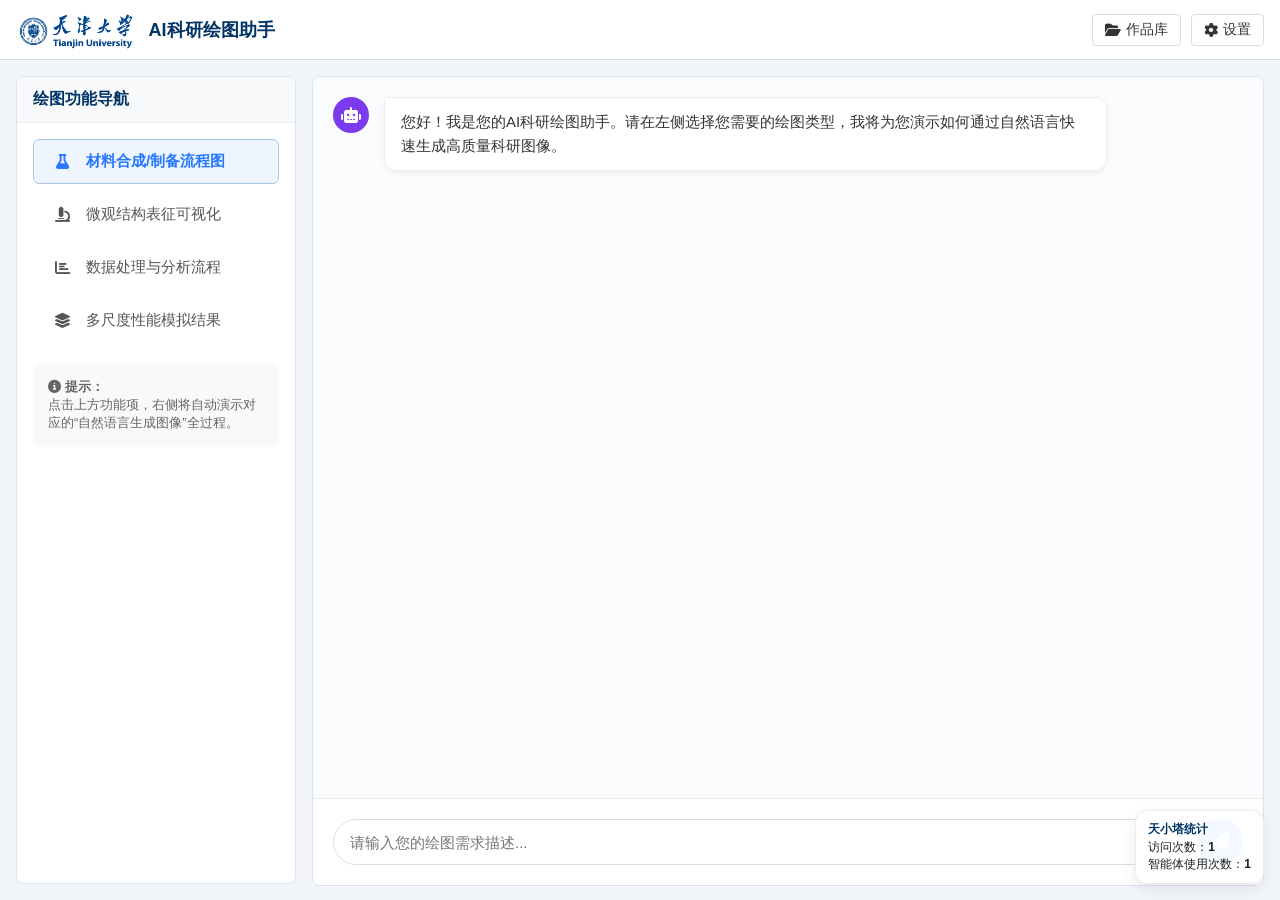
==== AI_Draw/index.html @ 1d7d1bfc "chore: initial import" ====
<!DOCTYPE html>
<html lang="zh-CN">
<head>
<meta charset="utf-8">
<meta name="viewport" content="width=device-width, initial-scale=1">
<title>AI科研绘图助手</title>
<link href="https://cdnjs.cloudflare.com/ajax/libs/font-awesome/6.4.0/css/all.min.css" rel="stylesheet">
<style>
    body {
        margin: 0;
        font-family: -apple-system, BlinkMacSystemFont, "Segoe UI", Roboto, Helvetica, Arial, sans-serif;
        background: #f2f5f9;
        color: #1a1a1a;
        height: 100vh;
        display: flex;
        flex-direction: column;
    }

    /* Top Bar */
    header {
        display: flex;
        justify-content: space-between;
        align-items: center;
        padding: 8px 16px;
        background: #fff;
        border-bottom: 1px solid #d4dbe8;
        height: 60px;
        box-sizing: border-box;
    }
    
    .logo-area {
        display: flex;
        align-items: center;
        gap: 12px;
        background-color: transparent;
        padding: 5px 0;
    }

    .logo-img {
        height: 40px;
        padding: 2px;
        /* filter: invert(1); */
    }

    .header-title {
        font-size: 18px;
        font-weight: 700;
        color: #003366;
    }

    .header-btn {
        background: #fff;
        border: 1px solid #dcdcdc;
        border-radius: 4px;
        padding: 6px 12px;
        font-size: 14px;
        cursor: pointer;
        display: flex;
        align-items: center;
        gap: 5px;
        color: #333;
    }

    /* Main Layout */
    .container {
        display: grid;
        grid-template-columns: 280px 1fr;
        gap: 16px;
        padding: 16px;
        flex: 1;
        overflow: hidden;
    }

    /* Cards */
    .card {
        background: #fff;
        border: 1px solid #dde3ee;
        border-radius: 8px;
        box-shadow: 0 1px 3px rgba(0,0,0,0.02);
        display: flex;
        flex-direction: column;
        overflow: hidden;
        font-size: 15px;
    }

    .card-header {
        padding: 12px 16px;
        font-weight: 600;
        font-size: 16px;
        border-bottom: 1px solid #f0f0f0;
        background: #f8f9fa;
        color: #003366;
    }

    .card-body {
        padding: 16px;
        flex: 1;
        overflow-y: auto;
    }

    /* Sidebar Navigation */
    .nav-list {
        display: flex;
        flex-direction: column;
        gap: 8px;
    }

    .nav-item {
        display: flex;
        align-items: center;
        gap: 12px;
        padding: 12px 16px;
        border-radius: 6px;
        cursor: pointer;
        transition: all 0.2s;
        color: #555;
        border: 1px solid transparent;
    }

    .nav-item:hover {
        background: #f0f7ff;
        color: #2878ff;
    }

    .nav-item.active {
        background: #eef5ff;
        color: #2878ff;
        border-color: #a9c7e6;
        font-weight: 600;
    }

    .nav-icon {
        width: 24px;
        text-align: center;
    }

    /* Chat Area */
    .chat-area {
        display: flex;
        flex-direction: column;
        height: 100%;
        background: #fff;
        border-radius: 8px;
        border: 1px solid #dde3ee;
        overflow: hidden;
    }

    .chat-messages {
        flex: 1;
        padding: 20px;
        overflow-y: auto;
        display: flex;
        flex-direction: column;
        gap: 20px;
        background: #fafbfc;
    }

    .message {
        display: flex;
        gap: 15px;
        max-width: 85%;
        animation: fadeIn 0.3s ease;
    }

    .message.user {
        align-self: flex-end;
        flex-direction: row-reverse;
    }

    .message.ai {
        align-self: flex-start;
    }

    .avatar {
        width: 36px;
        height: 36px;
        border-radius: 50%;
        display: flex;
        align-items: center;
        justify-content: center;
        flex-shrink: 0;
        font-size: 16px;
        color: white;
    }

    .user .avatar { background: #2878ff; }
    .ai .avatar { background: #7c3aed; }

    .msg-content {
        padding: 12px 16px;
        border-radius: 12px;
        font-size: 15px;
        line-height: 1.6;
        box-shadow: 0 2px 5px rgba(0,0,0,0.05);
        position: relative;
    }

    .user .msg-content {
        background: #eef5ff;
        color: #1a1a1a;
        border-top-right-radius: 2px;
    }

    .ai .msg-content {
        background: #fff;
        border: 1px solid #eee;
        color: #333;
        border-top-left-radius: 2px;
    }

    /* Thought Process */
    .thought-box {
        margin-top: 10px;
        background: #f8f9fa;
        border: 1px solid #eee;
        border-radius: 6px;
        font-size: 13px;
        overflow: hidden;
    }

    .thought-header {
        padding: 8px 12px;
        background: #f1f3f5;
        color: #666;
        font-weight: 600;
        display: flex;
        align-items: center;
        gap: 6px;
        font-size: 12px;
    }

    .thought-body {
        padding: 10px 12px;
        color: #555;
        font-family: monospace;
        white-space: pre-wrap;
    }

    /* Image Result */
    .image-result {
        margin-top: 12px;
        border: 1px solid #eee;
        border-radius: 6px;
        overflow: hidden;
        background: #fff;
        min-height: 200px;
        display: flex;
        align-items: center;
        justify-content: center;
    }

    .image-placeholder {
        width: 100%;
        height: 200px;
        background: #f0f2f5;
        display: flex;
        align-items: center;
        justify-content: center;
        color: #888;
        font-size: 14px;
    }
    
    .generated-img {
        width: 100%;
        height: auto;
        display: block;
    }

    /* Input Area */
    .input-container {
        padding: 20px;
        background: #fff;
        border-top: 1px solid #eee;
        display: flex;
        gap: 12px;
    }

    .chat-input {
        flex: 1;
        padding: 12px 16px;
        border: 1px solid #dcdcdc;
        border-radius: 24px;
        font-size: 15px;
        outline: none;
        transition: border-color 0.2s;
    }

    .chat-input:focus {
        border-color: #2878ff;
    }

    .send-btn {
        width: 46px;
        height: 46px;
        border-radius: 50%;
        background: #2878ff;
        color: white;
        border: none;
        cursor: pointer;
        display: flex;
        align-items: center;
        justify-content: center;
        font-size: 18px;
        transition: background 0.2s;
    }

    .send-btn:hover {
        background: #1e64d4;
    }

    @keyframes fadeIn {
        from { opacity: 0; transform: translateY(5px); }
        to { opacity: 1; transform: translateY(0); }
    }
    
    /* Typing Indicator */
    .typing-indicator span {
        display: inline-block;
        width: 6px;
        height: 6px;
        background-color: #ccc;
        border-radius: 50%;
        animation: typing 1.4s infinite ease-in-out both;
        margin: 0 2px;
    }
    
    .typing-indicator span:nth-child(1) { animation-delay: -0.32s; }
    .typing-indicator span:nth-child(2) { animation-delay: -0.16s; }
    
    @keyframes typing {
        0%, 80%, 100% { transform: scale(0); }
        40% { transform: scale(1); }
    }

    /* Modal Styles */
    .modal {
        display: none;
        position: fixed;
        z-index: 1000;
        left: 0;
        top: 0;
        width: 100%;
        height: 100%;
        background-color: rgba(0,0,0,0.5);
        align-items: center;
        justify-content: center;
        backdrop-filter: blur(2px);
    }
    .modal-content {
        background-color: #fff;
        border-radius: 8px;
        width: 450px;
        box-shadow: 0 10px 25px rgba(0,0,0,0.2);
        animation: slideDown 0.3s ease;
    }
    .modal-header {
        padding: 15px 20px;
        border-bottom: 1px solid #eee;
        display: flex;
        justify-content: space-between;
        align-items: center;
    }
    .modal-body {
        padding: 20px;
    }
    .modal-footer {
        padding: 15px 20px;
        border-top: 1px solid #eee;
        display: flex;
        justify-content: flex-end;
        gap: 10px;
    }
    .form-group { margin-bottom: 15px; }
    .form-group label { display: block; margin-bottom: 8px; font-weight: 600; font-size: 14px; color: #333; }
    .form-control {
        width: 100%;
        padding: 10px 12px;
        border: 1px solid #ddd;
        border-radius: 6px;
        box-sizing: border-box;
        font-size: 14px;
        transition: border-color 0.2s;
    }
    .form-control:focus { border-color: #2878ff; outline: none; }
    .btn-save {
        background: #2878ff; color: white; border: none; padding: 8px 16px;
        border-radius: 4px; cursor: pointer; font-weight: 500;
    }
    .btn-save:hover { background: #1e64d4; }
    .btn-cancel {
        background: #f1f3f5; color: #333; border: none; padding: 8px 16px;
        border-radius: 4px; cursor: pointer;
    }
    .btn-cancel:hover { background: #e1e3e5; }
    .close-btn { font-size: 24px; cursor: pointer; color: #999; }
    .close-btn:hover { color: #333; }
    .help-text { font-size: 12px; color: #888; margin-top: 5px; }
    
    @keyframes slideDown { 
        from { transform: translateY(-20px); opacity: 0; } 
        to { transform: translateY(0); opacity: 1; } 
    }

</style>
</head>
<body>

<header>
    <div class="logo-area">
        <img src="tju_white_padding.png" class="logo-img" alt="TJU Logo">
        <div class="header-title">AI科研绘图助手</div>
    </div>
    <div style="display: flex; gap: 10px;">
        <button class="header-btn"><i class="fas fa-folder-open"></i> 作品库</button>
        <button class="header-btn" onclick="toggleSettings()"><i class="fas fa-cog"></i> 设置</button>
    </div>
</header>

<div class="container">
    <!-- Left Sidebar: Functions -->
    <aside class="card">
        <div class="card-header">绘图功能导航</div>
        <div class="card-body">
            <div class="nav-list">
                <div class="nav-item active" onclick="switchDemo(0)">
                    <div class="nav-icon"><i class="fas fa-flask"></i></div>
                    <div>材料合成/制备流程图</div>
                </div>
                <div class="nav-item" onclick="switchDemo(1)">
                    <div class="nav-icon"><i class="fas fa-microscope"></i></div>
                    <div>微观结构表征可视化</div>
                </div>
                <div class="nav-item" onclick="switchDemo(2)">
                    <div class="nav-icon"><i class="fas fa-chart-bar"></i></div>
                    <div>数据处理与分析流程</div>
                </div>
                <div class="nav-item" onclick="switchDemo(3)">
                    <div class="nav-icon"><i class="fas fa-layer-group"></i></div>
                    <div>多尺度性能模拟结果</div>
                </div>
            </div>
            
            <div style="margin-top: 20px; padding: 15px; background: #f8f9fa; border-radius: 6px; font-size: 13px; color: #666;">
                <i class="fas fa-info-circle"></i> <strong>提示：</strong><br>
                点击上方功能项，右侧将自动演示对应的“自然语言生成图像”全过程。
            </div>
        </div>
    </aside>

    <!-- Right: Chat Interaction -->
    <main class="chat-area">
        <div class="chat-messages" id="chatBox">
            <!-- Initial Welcome Message -->
            <div class="message ai">
                <div class="avatar"><i class="fas fa-robot"></i></div>
                <div class="msg-content">
                    您好！我是您的AI科研绘图助手。请在左侧选择您需要的绘图类型，我将为您演示如何通过自然语言快速生成高质量科研图像。
                </div>
            </div>
        </div>
        
        <div class="input-container">
            <input type="text" class="chat-input" id="userInput" placeholder="请输入您的绘图需求描述..." onkeypress="checkEnter(event)">
            <button class="send-btn" onclick="handleUserSubmit()"><i class="fas fa-paper-plane"></i></button>
        </div>
    </main>
</div>

<!-- Settings Modal -->
<div id="settingsModal" class="modal">
    <div class="modal-content">
        <div class="modal-header">
            <h3><i class="fas fa-cog"></i> 设置</h3>
            <span class="close-btn" onclick="toggleSettings()">&times;</span>
        </div>
        <div class="modal-body">
            <div class="form-group">
                <label>AIMixhub API Key</label>
                <input type="password" id="apiKeyInput" placeholder="请输入您的 API Key (sk-...)" class="form-control">
                <div class="help-text">请前往 <a href="https://aihubmix.com" target="_blank" style="color:#2878ff;">AiHubMix</a> 获取 API Key</div>
            </div>
            <div class="form-group">
                <label>思考模型 (Thinking Model)</label>
                <select id="textModelSelect" class="form-control">
                    <option value="gpt-4o">GPT-4o (Recommended)</option>
                    <option value="claude-3-5-sonnet-20240620">Claude 3.5 Sonnet</option>
                    <option value="gpt-4-turbo">GPT-4 Turbo</option>
                    <option value="gpt-3.5-turbo">GPT-3.5 Turbo (Fast)</option>
                </select>
            </div>
            <div class="form-group">
                <label>绘图模型 (Drawing Model)</label>
                <select id="modelSelect" class="form-control">
                    <option value="dall-e-3">DALL-E 3 (Recommended)</option>
                    <option value="gpt-image-1.5">GPT Image 1.5</option>
                    <option value="midjourney">Midjourney</option>
                    <option value="flux-pro">Flux Pro</option>
                </select>
            </div>
        </div>
        <div class="modal-footer">
            <button class="btn-cancel" onclick="toggleSettings()">取消</button>
            <button class="btn-save" onclick="saveSettings()">保存配置</button>
        </div>
    </div>
</div>

<script>
    // Configuration
    const demos = [
        {
            input: "请帮我绘制一张水热法合成二氧化钛纳米管的流程图，包含前驱体混合、水热反应釜加热（180度，24小时）、离心清洗和煅烧四个步骤。",
            thought: "【任务分析】\n- 目标：绘制水热法合成 TiO2 纳米管的实验流程图\n- 关键步骤：\n  1. 前驱体混合 (Mixing): 烧杯、磁力搅拌\n  2. 水热反应 (Hydrothermal): 不锈钢高压反应釜，标注 180°C, 24h\n  3. 清洗 (Washing): 离心机示意图\n  4. 煅烧 (Calcination): 马弗炉示意图，标注 TiO2 Nanotubes\n- 视觉风格：扁平化矢量风格，科学严谨，蓝灰色调\n- 布局：线性流程，使用箭头连接各步骤",
            outputType: "process",
            outputDesc: "TiO2纳米管水热合成流程示意图",
            imgUrl: "Figure1.png"
        },
        {
            input: "生成一张锂离子电池正极材料（LiCoO2）的微观层状结构示意图，显示锂离子在层间的脱嵌过程。",
            thought: "【结构建模分析】\n- 主体材料：LiCoO2 (层状结构)\n- 晶体特征：\n  1. CoO6 八面体层 (蓝色多面体)\n  2. Li+ 离子层 (绿色球体，位于层间)\n- 动态过程：锂离子脱嵌 (Deintercalation)\n- 视觉元素：\n  - 绘制 3 层 CoO6 slab\n  - 添加弯曲箭头指示 Li+ 移动路径\n  - 标注 'c-axis' 和 'Li+ diffusion'\n- 渲染风格：3D 原子级渲染，具有光影立体感",
            outputType: "structure",
            outputDesc: "LiCoO2层状结构及离子脱嵌示意图",
            imgUrl: "Figure2.png"
        },
        {
            input: "根据XRD数据绘制一张对比图，展示未掺杂和N掺杂碳材料的(002)峰位偏移情况，并标记出层间距的变化。",
            thought: "【数据可视化规划】\n- 图表类型：XRD 衍射图谱 (Intensity a.u. vs 2θ)\n- 数据组：\n  1. Pristine Carbon (黑色曲线)\n  2. N-doped Carbon (红色曲线)\n- 关键特征：\n  - (002) 峰位置约在 26°\n  - N掺杂后峰位向小角度偏移 (Shift left)\n- 标注要求：\n  - 绘制局部放大图 (Inset)\n  - 添加双向箭头标记 'Peak Shift'\n  - 标注 'd-spacing increase'\n- 输出规范：学术期刊标准 (Publication Quality)",
            outputType: "data",
            outputDesc: "XRD衍射图谱对比分析图",
            imgUrl: "Figure3.png"
        },
        {
            input: "模拟并可视化纳米流体在微通道内的流速分布热力图，展示近壁面的边界层效应。",
            thought: "【多物理场模拟可视化】\n- 物理场景：微流控通道内的纳米流体流动\n- 可视化量：流速场 (Velocity Field)\n- 表现形式：热力图/云图 (Contour Plot)\n- 特征捕捉：\n  1. 中心区域流速最高 (呈现红色)\n  2. 近壁面区域流速趋于零 (呈现蓝色，边界层效应)\n  3. 速度剖面呈抛物线分布\n- 视角：通道纵截面视图\n- 色阶：Rainbow (Blue-Green-Red)",
            outputType: "simulation",
            outputDesc: "微通道纳米流体流速分布云图",
            imgUrl: "Figure4.png"
        }
    ];

    let isProcessing = false;
    let apiKey = localStorage.getItem('aimixhub_key') || '';
    let apiModel = localStorage.getItem('aimixhub_model') || 'dall-e-3';
    let textModel = localStorage.getItem('aimixhub_text_model') || 'gpt-4o';

    // Initialize Settings
    document.getElementById('apiKeyInput').value = apiKey;
    document.getElementById('modelSelect').value = apiModel;
    document.getElementById('textModelSelect').value = textModel;

    // Settings Functions
    function toggleSettings() {
        const modal = document.getElementById('settingsModal');
        modal.style.display = modal.style.display === 'flex' ? 'none' : 'flex';
    }

    function saveSettings() {
        const key = document.getElementById('apiKeyInput').value.trim();
        const model = document.getElementById('modelSelect').value;
        const txtModel = document.getElementById('textModelSelect').value;
        
        if (key) {
            apiKey = key;
            apiModel = model;
            textModel = txtModel;
            localStorage.setItem('aimixhub_key', apiKey);
            localStorage.setItem('aimixhub_model', apiModel);
            localStorage.setItem('aimixhub_text_model', textModel);
            alert('配置已保存！');
            toggleSettings();
        } else {
            alert('请输入有效的 API Key');
        }
    }

    // Close modal when clicking outside
    window.onclick = function(event) {
        const modal = document.getElementById('settingsModal');
        if (event.target == modal) {
            modal.style.display = "none";
        }
    }

    // Enter Key Handler
    function checkEnter(event) {
        if (event.key === 'Enter') {
            handleUserSubmit();
        }
    }

    // Main Submission Logic
    async function handleUserSubmit() {
        if (isProcessing) return;
        const inputField = document.getElementById('userInput');
        const userText = inputField.value.trim();

        if (!userText) return;

        isProcessing = true;
        inputField.value = '';
        inputField.disabled = true;

        // 1. Display User Message
        appendMessage('user', userText);

        // 2. Determine Mode (API vs Demo Fallback)
        let thoughtContent = "";
        let finalImageUrl = "";
        let isApiSuccess = false;
        let outputDesc = "AI生成结果";

        // Check if input matches a demo exactly (for fallback)
        const matchedDemo = demos.find(d => d.input === userText);

        if (apiKey) {
            // --- Real AI Mode ---
            
            // Step A: Thinking (Text Gen)
            const thoughtId = appendThinkingPlaceholder();
            try {
                thoughtContent = await callAiMixHubTextGen(userText);
            } catch (e) {
                console.error("Text Gen Error:", e);
                thoughtContent = matchedDemo ? matchedDemo.thought : "【系统提示】思考过程生成失败，直接进行绘图...";
            }
            updateThinkingContent(thoughtId, thoughtContent);

            // Step B: Image Gen
            const genMsgId = appendGenerationStatus();
            try {
                const resultUrl = await callAiMixHubImageGen(userText);
                if (resultUrl) {
                    finalImageUrl = resultUrl;
                    isApiSuccess = true;
                } else {
                    throw new Error("Image generation returned null");
                }
            } catch (e) {
                console.error("Image Gen Error:", e);
                finalImageUrl = matchedDemo ? matchedDemo.imgUrl : "Figure1.png"; // Fallback
                outputDesc = "生成失败 (显示示例)";
            }
            // Remove generation status
            const statusDiv = document.getElementById(genMsgId);
            if (statusDiv) statusDiv.remove();

        } else {
            // --- Demo / Fallback Mode ---
            if (matchedDemo) {
                // Simulate Thinking
                const thoughtId = appendThinkingPlaceholder();
                await delay(1500);
                updateThinkingContent(thoughtId, matchedDemo.thought);
                
                // Simulate Image Gen
                await delay(1000);
                finalImageUrl = matchedDemo.imgUrl;
                outputDesc = matchedDemo.outputDesc;
            } else {
                appendMessage('ai', '请先在设置中配置 API Key 以使用自定义绘图功能。');
                isProcessing = false;
                inputField.disabled = false;
                inputField.focus();
                return;
            }
        }

        // 3. Display Result
        appendResult(outputDesc, finalImageUrl, isApiSuccess);

        isProcessing = false;
        inputField.disabled = false;
        inputField.focus();
    }

    // Sidebar Demo Click - Just fills input now
    async function switchDemo(index) {
        if (isProcessing) return;
        
        // Update active nav
        document.querySelectorAll('.nav-item').forEach((item, i) => {
            if (i === index) item.classList.add('active');
            else item.classList.remove('active');
        });

        const demo = demos[index];
        const inputField = document.getElementById('userInput');
        
        // Fill input with visual effect
        inputField.value = '';
        inputField.placeholder = "正在载入示例...";
        await delay(300);
        inputField.value = demo.input;
        inputField.placeholder = "请输入您的绘图需求描述...";
        inputField.focus();
    }

    // API: Text Generation (Thinking)
    async function callAiMixHubTextGen(prompt) {
        const systemPrompt = `你是一位专业的科研绘图助手。请分析用户的绘图需求，并输出详细的绘图思路。
输出格式要求：
【任务分析】简要分析绘图目标。
【视觉元素】列出画面中需要的关键物体、结构或数据特征。
【风格与布局】描述配色、视角、构图方式（如扁平化、3D渲染、流程图等）。
请保持回答简洁专业，不要输出Markdown代码块，直接输出文本内容。`;

        try {
            const response = await fetch('https://aihubmix.com/v1/chat/completions', {
                method: 'POST',
                headers: {
                    'Content-Type': 'application/json',
                    'Authorization': `Bearer ${apiKey}`
                },
                body: JSON.stringify({
                    model: textModel,
                    messages: [
                        { role: "system", content: systemPrompt },
                        { role: "user", content: prompt }
                    ],
                    temperature: 0.7
                })
            });

            if (!response.ok) throw new Error('Text API Error');
            const data = await response.json();
            return data.choices[0].message.content;
        } catch (e) {
            console.error('Text Gen Failed:', e);
            throw e;
        }
    }

    async function callAiMixHubImageGen(prompt) {
        try {
            const response = await fetch('https://aihubmix.com/v1/images/generations', {
                method: 'POST',
                headers: {
                    'Content-Type': 'application/json',
                    'Authorization': `Bearer ${apiKey}`
                },
                body: JSON.stringify({
                    model: apiModel,
                    prompt: prompt,
                    n: 1,
                    size: "1024x1024"
                })
            });

            if (!response.ok) {
                const err = await response.json();
                console.error('API Error:', err);
                return null;
            }

            const data = await response.json();
            if (data.data && data.data.length > 0) {
                return data.data[0].url;
            }
            return null;

        } catch (e) {
            console.error('Network Error:', e);
            return null;
        }
    }

    function appendMessage(role, text) {
        const chatBox = document.getElementById('chatBox');
        const msgDiv = document.createElement('div');
        msgDiv.className = `message ${role}`;
        
        const avatar = document.createElement('div');
        avatar.className = 'avatar';
        avatar.innerHTML = role === 'user' ? '<i class="fas fa-user"></i>' : '<i class="fas fa-robot"></i>';
        
        const content = document.createElement('div');
        content.className = 'msg-content';
        content.textContent = text;
        
        msgDiv.appendChild(avatar);
        msgDiv.appendChild(content);
        chatBox.appendChild(msgDiv);
        chatBox.scrollTop = chatBox.scrollHeight;
    }

    function appendThinkingPlaceholder() {
        const chatBox = document.getElementById('chatBox');
        const msgDiv = document.createElement('div');
        msgDiv.className = 'message ai';
        const id = 'thought-' + Date.now();
        
        msgDiv.innerHTML = `
            <div class="avatar"><i class="fas fa-brain"></i></div>
            <div class="msg-content" style="width: 100%;">
                <div class="typing-indicator"><span></span><span></span><span></span></div>
            </div>
        `;
        chatBox.appendChild(msgDiv);
        chatBox.scrollTop = chatBox.scrollHeight;
        
        msgDiv.id = id;
        return id;
    }

    function updateThinkingContent(msgId, thoughtText) {
        const msgDiv = document.getElementById(msgId);
        if (!msgDiv) return;
        
        const contentDiv = msgDiv.querySelector('.msg-content');
        contentDiv.innerHTML = `
            <div class="thought-box">
                <div class="thought-header"><i class="fas fa-microchip"></i> AI 思考与规划过程</div>
                <div class="thought-body">${thoughtText}</div>
            </div>
        `;
        document.getElementById('chatBox').scrollTop = document.getElementById('chatBox').scrollHeight;
    }
    
    function appendGenerationStatus() {
        const chatBox = document.getElementById('chatBox');
        const msgDiv = document.createElement('div');
        msgDiv.className = 'message ai';
        const id = 'gen-status-' + Date.now();
        msgDiv.id = id;
        
        msgDiv.innerHTML = `
            <div class="avatar"><i class="fas fa-palette"></i></div>
            <div class="msg-content">
                <i class="fas fa-spinner fa-spin"></i> 正在调用云端大模型生成图像...
            </div>
        `;
        chatBox.appendChild(msgDiv);
        chatBox.scrollTop = chatBox.scrollHeight;
        return id;
    }

    function appendResult(desc, imgUrl, isApiSuccess) {
        const chatBox = document.getElementById('chatBox');
        const msgDiv = document.createElement('div');
        msgDiv.className = 'message ai';
        
        // Check if image URL is valid (not placeholder if API was attempted)
        // For now we just show what we have
        
        const sourceLabel = isApiSuccess ? '<span style="font-size:10px; background:#e1f5fe; color:#0288d1; padding:2px 6px; border-radius:4px; margin-left:8px;">AI Generated</span>' : '';

        msgDiv.innerHTML = `
            <div class="avatar"><i class="fas fa-paint-brush"></i></div>
            <div class="msg-content" style="width: 100%;">
                <div>✅ <strong>绘图完成：${desc}</strong>${sourceLabel}</div>
                <div class="image-result">
                    <img src="${imgUrl}" class="generated-img" alt="${desc}" onerror="this.onerror=null;this.parentElement.innerHTML='<div class=\\'image-placeholder\\'><i class=\\'fas fa-image\\'></i> 图片加载失败或为占位符</div>'">
                </div>
                <div style="margin-top: 8px; font-size: 13px; display: flex; gap: 10px;">
                    <button style="border:1px solid #ddd; background:#fff; padding:4px 8px; border-radius:4px; cursor:pointer;"><i class="fas fa-download"></i> 下载 PNG</button>
                    <button style="border:1px solid #ddd; background:#fff; padding:4px 8px; border-radius:4px; cursor:pointer;"><i class="fas fa-file-pdf"></i> 下载 PDF (矢量)</button>
                    <button style="border:1px solid #ddd; background:#fff; padding:4px 8px; border-radius:4px; cursor:pointer;"><i class="fas fa-edit"></i> 继续修改</button>
                </div>
            </div>
        `;
        
        chatBox.appendChild(msgDiv);
        chatBox.scrollTop = chatBox.scrollHeight;
    }

    function delay(ms) {
        return new Promise(resolve => setTimeout(resolve, ms));
    }
</script>

<script>
    (function() {
        const PREFIX = 'tianxiaota.metrics.';
        const KEYS = {
            visitCount: PREFIX + 'visitCount',
            agentUseCount: PREFIX + 'agentUseCount',
            agentUseByName: PREFIX + 'agentUseByName',
            logs: PREFIX + 'logs'
        };
        const MAX_LOGS = 200;
        const safeJSONParse = (value, fallback) => {
            try {
                if (value == null || value === '') return fallback;
                return JSON.parse(value);
            } catch {
                return fallback;
            }
        };
        const safeGetItem = (key) => {
            try {
                return localStorage.getItem(key);
            } catch {
                return null;
            }
        };
        const safeSetItem = (key, value) => {
            try {
                localStorage.setItem(key, value);
                return true;
            } catch {
                return false;
            }
        };
        const safeGetNumber = (key) => {
            const raw = safeGetItem(key);
            const n = raw == null ? 0 : Number(raw);
            return Number.isFinite(n) ? n : 0;
        };
        const safeSetNumber = (key, value) => safeSetItem(key, String(value));
        const nowISO = () => new Date().toISOString();
        const loadAgentMap = () => safeJSONParse(safeGetItem(KEYS.agentUseByName), {});
        const saveAgentMap = (map) => safeSetItem(KEYS.agentUseByName, JSON.stringify(map));
        const loadLogs = () => safeJSONParse(safeGetItem(KEYS.logs), []);
        const saveLogs = (logs) => safeSetItem(KEYS.logs, JSON.stringify(logs.slice(-MAX_LOGS)));
        const pushLog = (entry) => {
            const logs = loadLogs();
            logs.push(entry);
            saveLogs(logs);
        };
        const renderBadge = () => {
            const id = 'tianxiaota-metrics-badge';
            let el = document.getElementById(id);
            if (!el) {
                el = document.createElement('div');
                el.id = id;
                Object.assign(el.style, {
                    position: 'fixed',
                    right: '16px',
                    bottom: '16px',
                    zIndex: '2147483647',
                    background: 'rgba(255,255,255,0.95)',
                    border: '1px solid rgba(0,0,0,0.08)',
                    borderRadius: '12px',
                    padding: '10px 12px',
                    boxShadow: '0 6px 16px rgba(0,0,0,0.08)',
                    fontFamily: '-apple-system, BlinkMacSystemFont, "Segoe UI", Roboto, "Helvetica Neue", Arial, "Noto Sans", sans-serif',
                    fontSize: '12px',
                    color: '#1f1f1f',
                    lineHeight: '1.4',
                    userSelect: 'none'
                });
                document.body.appendChild(el);
            }
            const visits = safeGetNumber(KEYS.visitCount);
            const uses = safeGetNumber(KEYS.agentUseCount);
            el.innerHTML = `<div style="font-weight:600; margin-bottom:2px; color:#003366;">天小塔统计</div>
<div>访问次数：<span style="font-weight:600;">${visits}</span></div>
<div>智能体使用次数：<span style="font-weight:600;">${uses}</span></div>`;
        };
        const metrics = window.__tianxiaotaMetrics || {
            recordVisit: (source) => {
                const next = safeGetNumber(KEYS.visitCount) + 1;
                safeSetNumber(KEYS.visitCount, next);
                pushLog({ type: 'visit', ts: nowISO(), path: location.pathname + location.search + location.hash, source: source || 'page' });
                renderBadge();
                return next;
            },
            recordAgentUse: (agentName, target) => {
                const next = safeGetNumber(KEYS.agentUseCount) + 1;
                safeSetNumber(KEYS.agentUseCount, next);
                const map = loadAgentMap();
                const name = agentName || 'unknown';
                map[name] = (Number(map[name]) || 0) + 1;
                saveAgentMap(map);
                pushLog({ type: 'agent_use', ts: nowISO(), agent: name, target: target || null, path: location.pathname + location.search + location.hash });
                renderBadge();
                return next;
            },
            renderBadge
        };
        window.__tianxiaotaMetrics = metrics;

        metrics.recordVisit('AI_Draw');
        metrics.renderBadge();
        metrics.recordAgentUse('科研绘图智能体', location.pathname);
    })();
</script>

</body>
</html>
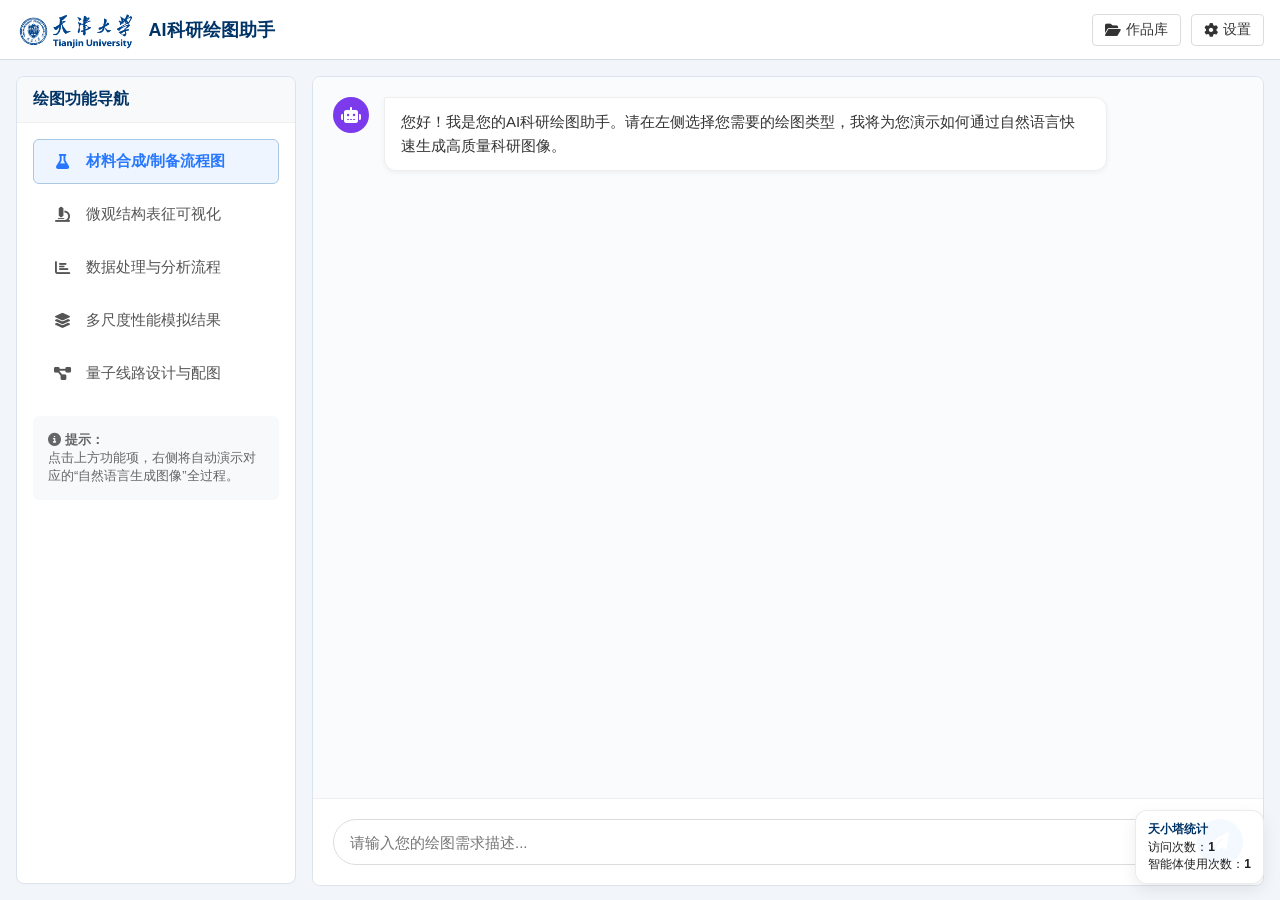
==== commit 76b1e074: "feat(AI_Draw): add quantum circuit diagram demo" ====
--- a/AI_Draw/index.html
+++ b/AI_Draw/index.html
@@ -437,6 +437,10 @@
                 <div class="nav-item" onclick="switchDemo(3)">
                     <div class="nav-icon"><i class="fas fa-layer-group"></i></div>
                     <div>多尺度性能模拟结果</div>
+                </div>
+                <div class="nav-item" onclick="switchDemo(4)">
+                    <div class="nav-icon"><i class="fas fa-project-diagram"></i></div>
+                    <div>量子线路设计与配图</div>
                 </div>
             </div>
             
@@ -535,6 +539,13 @@
             outputType: "simulation",
             outputDesc: "微通道纳米流体流速分布云图",
             imgUrl: "Figure4.png"
+        },
+        {
+            input: "请帮我绘制一个包含三个量子比特(q0, q1, q2)的量子线路图。要求：q0和q1施加Hadamard门，然后q0和q1之间作用一个CNOT门，接着q1和q2作用一个CNOT门，最后在q2上施加一个Rz旋转门并对q0和q1进行测量。",
+            thought: "【量子线路可视化分析】\n- 目标：绘制多比特量子逻辑门线路图\n- 线路结构与组件：\n  1. 量子寄存器：3个量子比特 (q₀, q₁, q₂)，水平线表示时间演化\n  2. 单比特门：在 q₀, q₁ 上放置 H 门 (Hadamard)\n  3. 两比特门：\n     - CNOT (q₀ → q₁)：控制位 q₀，目标位 q₁\n     - CNOT (q₁ → q₂)：控制位 q₁，目标位 q₂\n  4. 参数门：在 q₂ 放置 Rz(θ) 门\n  5. 测量操作：在 q₀, q₁ 末端添加测量仪符号\n- 视觉风格：标准量子计算教科书风格，矢量SVG格式，节点对齐，线路清晰",
+            outputType: "quantum",
+            outputDesc: "三比特量子逻辑门线路图",
+            imgUrl: "Figure5.svg"
         }
     ];
 
